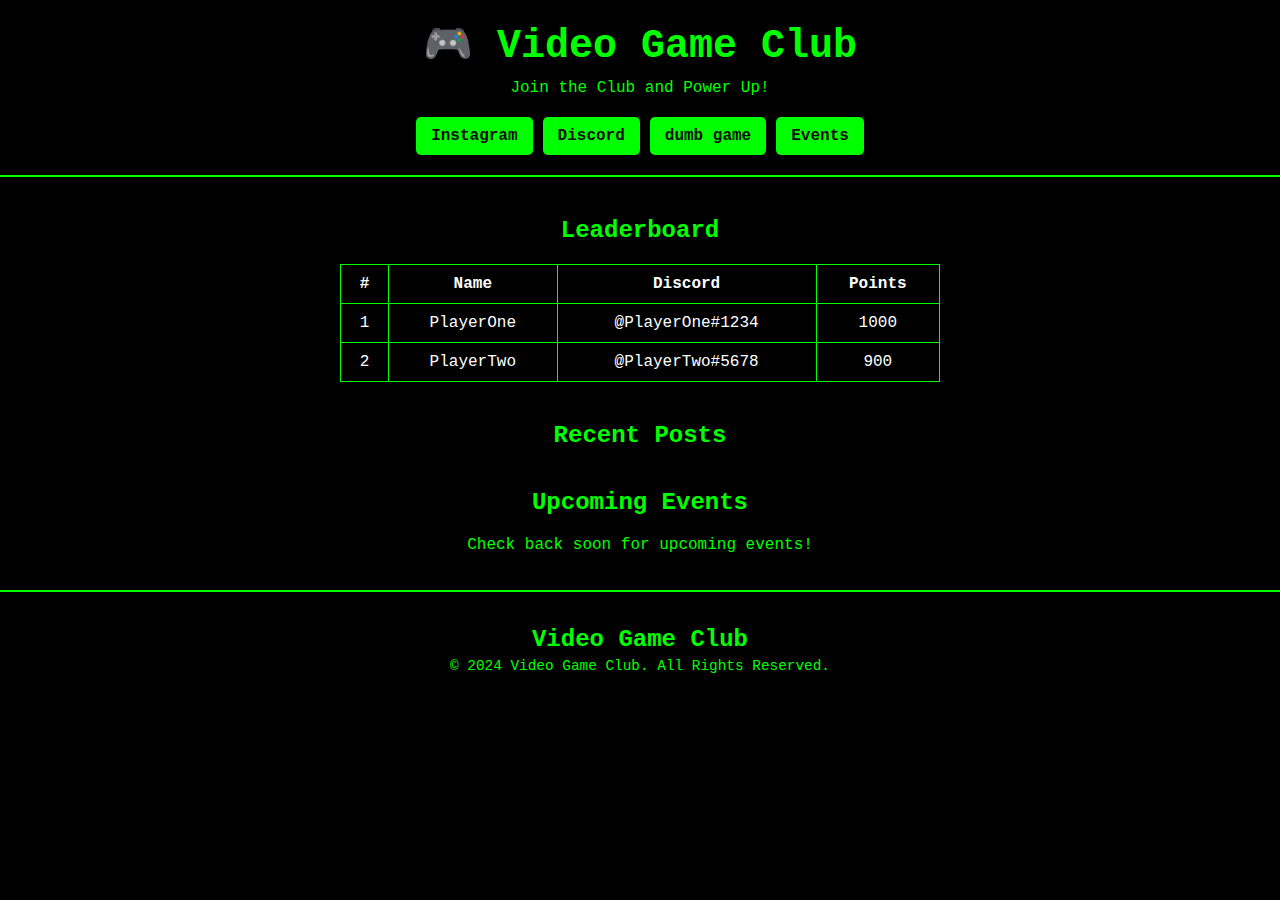
==== index.html @ 9e2483e7 "dumb a link for game" ====
<!DOCTYPE html>
<html lang="en">
<head>
    <meta charset="UTF-8">
    <meta name="viewport" content="width=device-width, initial-scale=1.0">
    <title>Video Game Club</title>
    <link rel="stylesheet" href="styles.css">
</head>
<body>
    <header>
        <h1>🎮 Video Game Club</h1>
        <p>Join the Club and Power Up!</p>
        <div class="header-buttons">
            <a href="https://www.instagram.com/vanier_videogame_club" target="_blank" class="button">Instagram</a>
            <a href="https://discord.gg/cJCDE8Xkyw" target="_blank" class="button">Discord</a>
            <a href="game.html" target="_blank" class="button">dumb game</a>
            <a href="#events" class="button">Events</a>
        </div>
    </header>

    <div class="container">
        <h2>Leaderboard</h2>
        <table class="leaderboard">
            <thead>
                <tr>
                    <th>#</th>
                    <th>Name</th>
                    <th>Discord</th>
                    <th>Points</th>
                </tr>
            </thead>
            <tbody>
                <tr>
                    <td>1</td>
                    <td>PlayerOne</td>
                    <td>@PlayerOne#1234</td>
                    <td>1000</td>
                </tr>
                <tr>
                    <td>2</td>
                    <td>PlayerTwo</td>
                    <td>@PlayerTwo#5678</td>
                    <td>900</td>
                </tr>
                <!-- Add more players as needed -->
            </tbody>
        </table>

        <h2>Recent Posts</h2>
        <div class="instagram-feed">
            <script src="https://static.elfsight.com/platform/platform.js" data-use-service-core defer></script>
            <div class="elfsight-app-aab6038e-ed93-4ec8-a82b-99cb8636bd89" data-elfsight-app-lazy></div>
        </div>

        <h2 id="events">Upcoming Events</h2>
        <p>Check back soon for upcoming events!</p>
    </div>

    <footer>
        <div class="footer-content">
            <h3>Video Game Club</h3>
            <p>&copy; 2024 Video Game Club. All Rights Reserved.</p>
        </div>
    </footer>

    <script src="script.js"></script>
</body>
</html>
---- styles.css ----
body {
    margin: 0;
    font-family: 'Courier New', Courier, monospace;
    color: #00ff00;
    background-color: #000;
}

header {
    text-align: center;
    padding: 20px;
    background: rgba(0, 0, 0, 0.85);
    border-bottom: 2px solid #00ff00;
}

header h1 {
    font-size: 2.5rem;
    margin: 0;
}

header p {
    font-size: 1rem;
    margin: 10px 0 20px;
}

.header-buttons {
    display: flex;
    justify-content: center;
    gap: 10px;
    flex-wrap: wrap;
}

.button {
    background-color: #00ff00;
    color: #0d0d0d;
    padding: 10px 15px;
    text-decoration: none;
    font-weight: bold;
    border-radius: 5px;
    transition: background-color 0.3s;
}

.button:hover {
    background-color: #00cc00;
}

.container {
    text-align: center;
    padding: 20px;
}

.leaderboard {
    width: 100%;
    max-width: 600px;
    margin: 0 auto 40px;
    border-collapse: collapse;
    color: #fff;
    font-size: 1rem;
}

.leaderboard th, .leaderboard td {
    padding: 10px;
    border: 1px solid #00ff00;
}

.instagram-feed {
    display: flex;
    justify-content: center;
    gap: 20px;
    flex-wrap: wrap;
    margin-bottom: 20px;
}

.instagram-feed iframe {
    width: 100%;
    max-width: 300px;
    height: auto;
    border: none;
}

footer {
    background: rgba(0, 0, 0, 0.95);
    padding: 10px 0;
    text-align: center;
    border-top: 2px solid #00ff00;
}

.footer-content h3 {
    font-size: 1.5rem;
    margin-bottom: 5px;
}

.footer-buttons {
    display: flex;
    justify-content: center;
    gap: 10px;
    margin-bottom: 10px;
}

.footer-content p {
    font-size: 0.9rem;
    margin: 5px 0;
}

@media screen and (max-width: 600px) {
    header h1 {
        font-size: 2rem;
    }

    header p {
        font-size: 0.9rem;
    }

    .button {
        padding: 8px 10px;
    }

    .leaderboard {
        font-size: 0.9rem;
    }

    .footer-content h3 {
        font-size: 1.2rem;
    }

    .footer-content p {
        font-size: 0.8rem;
    }
}
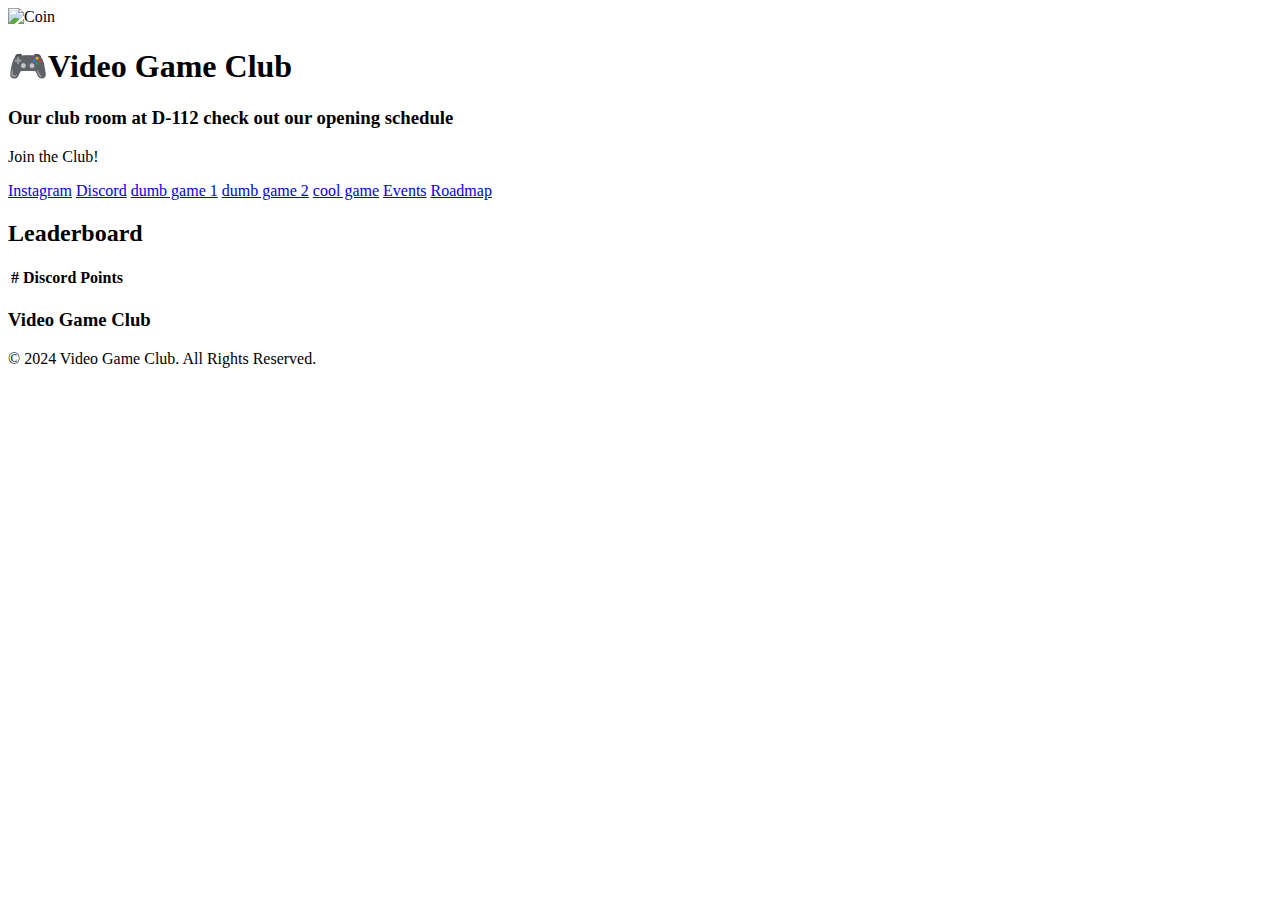
==== commit e3fa641f: "small MAJOR fixes" ====
--- a/index.html
+++ b/index.html
@@ -4,56 +4,55 @@
     <meta charset="UTF-8">
     <meta name="viewport" content="width=device-width, initial-scale=1.0">
     <title>Video Game Club</title>
-    <link rel="stylesheet" href="styles.css">
+    <link rel="stylesheet" href="css/styles.css">
+    <script defer src="js/events.js"></script>
 </head>
 <body>
     <header>
-        <h1>🎮 Video Game Club</h1>
-        <p>Join the Club and Power Up!</p>
+        <img id="coinIcon" src="icon.png" alt="Coin" class="coin-icon">
+        <audio id="coinSound" src="coin.mp3"></audio>
+        <h1>🎮Video Game Club</h1>
+        <h3>Our club room at D-112 check out our opening schedule</h3>
+        <p>Join the Club!</p>
+
         <div class="header-buttons">
             <a href="https://www.instagram.com/vanier_videogame_club" target="_blank" class="button">Instagram</a>
             <a href="https://discord.gg/cJCDE8Xkyw" target="_blank" class="button">Discord</a>
-            <a href="game.html" target="_blank" class="button">dumb game</a>
+            <a href="game.html" class="button">dumb game 1</a>
+            <a href="pokeball.html" class="button">dumb game 2</a>
+            <a href="ZakSchenck-pokemon-game/pokemon.html" class="button">cool game</a>
             <a href="#events" class="button">Events</a>
+            <a href="roadmap.html" class="button">Roadmap</a>
+            <link rel="icon" href="icon.ico" type="image/x-icon">
+            <!-- <link rel="icon" href="favicon.png" type="image/png"> -->
         </div>
     </header>
 
     <div class="container">
+
+        <div id="events-container"></div>
+
         <h2>Leaderboard</h2>
+
         <table class="leaderboard">
             <thead>
                 <tr>
                     <th>#</th>
-                    <th>Name</th>
                     <th>Discord</th>
                     <th>Points</th>
                 </tr>
             </thead>
-            <tbody>
-                <tr>
-                    <td>1</td>
-                    <td>PlayerOne</td>
-                    <td>@PlayerOne#1234</td>
-                    <td>1000</td>
-                </tr>
-                <tr>
-                    <td>2</td>
-                    <td>PlayerTwo</td>
-                    <td>@PlayerTwo#5678</td>
-                    <td>900</td>
-                </tr>
-                <!-- Add more players as needed -->
+            <tbody id="leaderboard-body">
             </tbody>
         </table>
 
-        <h2>Recent Posts</h2>
+        <script src="js/leaderboard.js"></script>
+
         <div class="instagram-feed">
             <script src="https://static.elfsight.com/platform/platform.js" data-use-service-core defer></script>
             <div class="elfsight-app-aab6038e-ed93-4ec8-a82b-99cb8636bd89" data-elfsight-app-lazy></div>
         </div>
 
-        <h2 id="events">Upcoming Events</h2>
-        <p>Check back soon for upcoming events!</p>
     </div>
 
     <footer>
@@ -63,6 +62,6 @@
         </div>
     </footer>
 
-    <script src="script.js"></script>
+    <script src="js/script.js"></script>
 </body>
 </html>
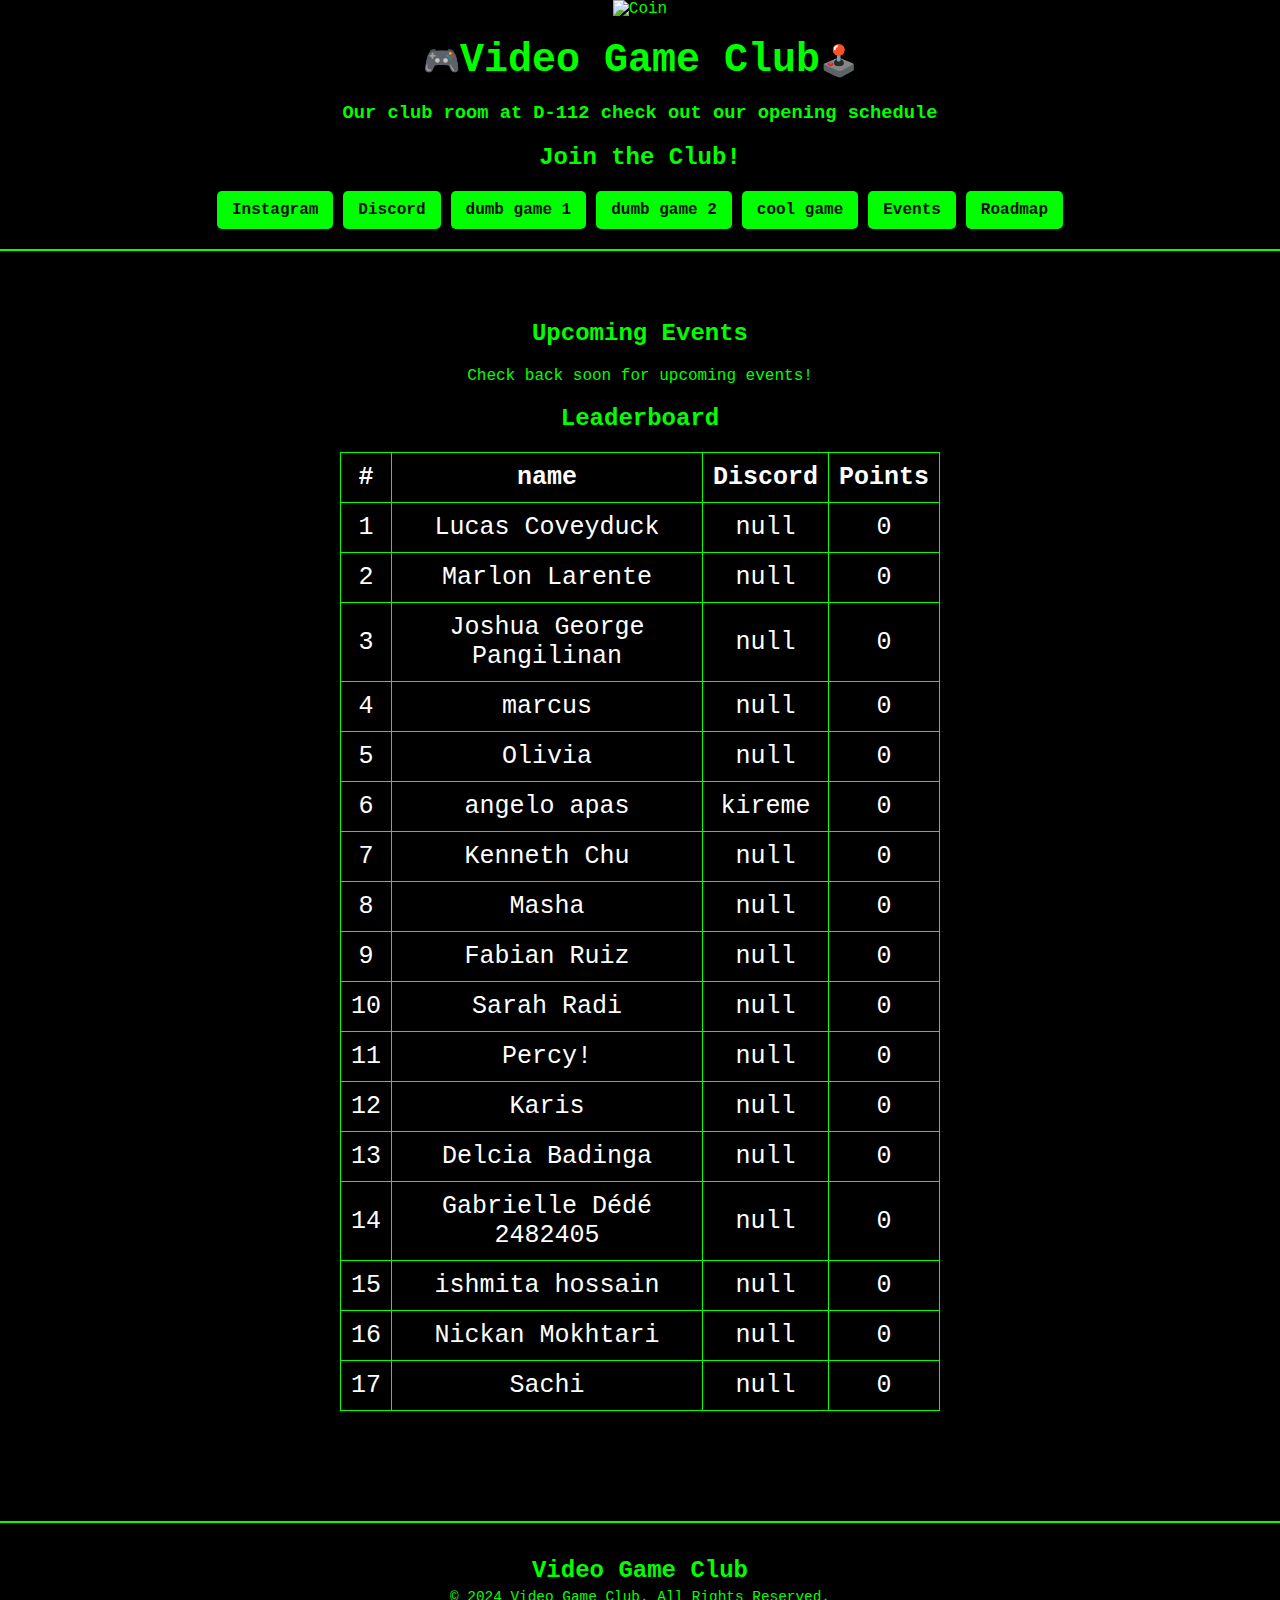
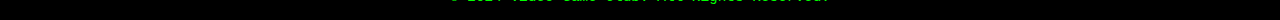
==== commit 7aae0a56: "big push! js and more js" ====
--- a/index.html
+++ b/index.html
@@ -5,15 +5,17 @@
     <meta name="viewport" content="width=device-width, initial-scale=1.0">
     <title>Video Game Club</title>
     <link rel="stylesheet" href="css/styles.css">
+    <link rel="icon" href="icon.ico" type="image/x-icon">
     <script defer src="js/events.js"></script>
+    <script src="js/loadParticles.js"></script>
 </head>
 <body>
     <header>
         <img id="coinIcon" src="icon.png" alt="Coin" class="coin-icon">
         <audio id="coinSound" src="coin.mp3"></audio>
-        <h1>🎮Video Game Club</h1>
+        <h1><a id="con" href="tools.html">🎮</a>Video Game Club<button id="loadParticlesButton">🕹️</button></h1>
         <h3>Our club room at D-112 check out our opening schedule</h3>
-        <p>Join the Club!</p>
+        <h2>Join the Club!</h2>
 
         <div class="header-buttons">
             <a href="https://www.instagram.com/vanier_videogame_club" target="_blank" class="button">Instagram</a>
@@ -23,9 +25,11 @@
             <a href="ZakSchenck-pokemon-game/pokemon.html" class="button">cool game</a>
             <a href="#events" class="button">Events</a>
             <a href="roadmap.html" class="button">Roadmap</a>
-            <link rel="icon" href="icon.ico" type="image/x-icon">
             <!-- <link rel="icon" href="favicon.png" type="image/png"> -->
         </div>
+                <!-- Particle.js background -->
+                <div id="particles-js"></div>
+
     </header>
 
     <div class="container">
@@ -38,6 +42,7 @@
             <thead>
                 <tr>
                     <th>#</th>
+                    <th>name</th>
                     <th>Discord</th>
                     <th>Points</th>
                 </tr>
@@ -55,6 +60,8 @@
 
     </div>
 
+
+
     <footer>
         <div class="footer-content">
             <h3>Video Game Club</h3>
--- a/css/styles.css
+++ b/css/styles.css
@@ -0,0 +1,267 @@
+body {
+    margin: 0;
+    font-family: 'Courier New', Courier, monospace;
+    color: #00ff00;
+    background-color: #000;
+}
+
+header {
+    text-align: center;
+    padding: 20px;
+    background: rgba(0, 0, 0, 0.85);
+    border-bottom: 2px solid #00ff00;
+}
+
+header h1 {
+    font-size: 2.5rem;
+    margin: 0;
+}
+
+header p {
+    font-size: 1rem;
+    margin: 10px 0 20px;
+}
+
+.header-buttons {
+    display: flex;
+    justify-content: center;
+    gap: 10px;
+    flex-wrap: wrap;
+}
+
+#loadParticlesButton, #con {
+    background: none; /* Remove background */
+    border: none; /* Remove border */
+    color: #007bff; /* Text color */
+    font-size: 30px; /* Font size */
+    cursor: pointer; /* Pointer cursor */
+    padding: 0; /* Remove padding */
+    margin: 0; /* Remove margin */
+    text-decoration: none; /* Underline text */
+}
+
+.button {
+    background-color: #00ff00;
+    color: #0d0d0d;
+    padding: 10px 15px;
+    text-decoration: none;
+    font-weight: bold;
+    border-radius: 5px;
+    transition: background-color 0.3s;
+}
+
+.button:hover {
+    background-color: #00cc00;
+}
+
+
+.coin-icon {
+    position: relative;
+    bottom: 20px;
+    width: 50px;
+    cursor: pointer;
+}
+
+#gameButton {
+    position: relative;
+    z-index: 1;
+}
+
+.container {
+    text-align: center;
+    padding: 50px;
+}
+
+#pokemonContainer {
+    position: relative;
+    width: 300px;
+    height: 300px;
+    margin: 0 auto;
+    border: 2px solid #00ff00;
+    background-color: #333;
+}
+
+#pokemon {
+    position: absolute;
+    width: 50px;
+    cursor: pointer;
+}
+
+#pokemonContainer img {
+    display: block;
+}
+
+#timer {
+    font-size: 1.2rem;
+    color: #ffcc00;
+    margin-top: 10px;
+}
+
+#fightingGame {
+    text-align: center;
+}
+
+#playerStats, #opponentStats {
+    margin: 20px 0;
+}
+
+#fightMessage {
+    font-size: 1.2rem;
+    color: #ffcc00;
+    margin-top: 10px;
+}
+
+
+.leaderboard {
+    width: 100%;
+    max-width: 600px;
+    margin: 0 auto 40px;
+    border-collapse: collapse;
+    color: #fff;
+    font-size: 25px;
+}
+
+.leaderboard th, .leaderboard td {
+    padding: 10px;
+    border: 1px solid #00ff00;
+}
+
+.event {
+    color: rgb(240, 62, 225);
+    font-size: 15px;
+    font-family: Verdana, Geneva, Tahoma, sans-serif;
+    border: 2px solid #3419e3;
+    border-radius: 8px;
+    padding: 15px;
+    margin: 15px;
+    position: relative;
+    overflow: hidden;
+    box-shadow: 0 0 10px rgba(225, 8, 249, 0.7);
+    /*Slightlylessintenseshadow*/transition: transform 0.3s, box-shadow 0.3s;
+    -webkit-border-radius: 8px;
+    -moz-border-radius: 8px;
+    -ms-border-radius: 8px;
+    -o-border-radius: 8px;
+}
+
+.event::before {
+    content: '';
+    position: absolute;
+    border: 2px solid #b90cb0;
+    border-radius: 8px;
+    /*Matchcornerradius*/box-shadow: 0 0 10px rgba(138, 8, 198, 0.5);
+    animation: float 3s infinite ease-in-out;
+    pointer-events: none;
+    -webkit-border-radius: 8px;
+    -moz-border-radius: 8px;
+    -ms-border-radius: 8px;
+    -o-border-radius: 8px;
+}
+
+.event:hover {
+    transform: scale(1.05);
+    box-shadow: 0 0 15px rgba(91, 0, 103, 0.9);
+}
+
+/* Specific styles for different parts of the event */
+.event h3 {
+    color: #a761e8; /* Title color */
+}
+
+.event p {
+    color: #f4170b; /* Default text color */
+}
+
+.event p strong {
+    color: rgb(44, 173, 25); /* Label color (e.g., 'Status:', 'Date & Time:', etc.) */
+}
+
+.event p.date-time {
+    color: #00aaff; /* Date & Time color */
+}
+
+.event p.location {
+    color: #e6be1f; /* Location color */
+}
+
+.event p.description {
+    color: #e229cc; /* Description color */
+}
+
+
+@keyframes float {
+    0% {
+        transform: translateY(0);
+    }
+    50% {
+        transform: translateY(-8px);
+    }
+    100% {
+        transform: translateY(0);
+    }
+}
+
+.instagram-feed {
+    display: flex;
+    justify-content: center;
+    gap: 20px;
+    flex-wrap: wrap;
+    margin-bottom: 20px;
+}
+
+.instagram-feed iframe {
+    width: 100%;
+    max-width: 300px;
+    height: auto;
+    border: none;
+}
+
+footer {
+    background: rgba(0, 0, 0, 0.95);
+    padding: 10px 0;
+    text-align: center;
+    border-top: 2px solid #00ff00;
+}
+
+.footer-content h3 {
+    font-size: 1.5rem;
+    margin-bottom: 5px;
+}
+
+.footer-buttons {
+    display: flex;
+    justify-content: center;
+    gap: 10px;
+    margin-bottom: 10px;
+}
+
+.footer-content p {
+    font-size: 0.9rem;
+    margin: 5px 0;
+}
+
+@media screen and (max-width: 600px) {
+    header h1 {
+        font-size: 20px;
+    }
+
+    header p {
+        font-size: 0.9rem;
+    }
+
+    .button {
+        padding: 8px 10px;
+    }
+
+    .leaderboard {
+        font-size: 0.9rem;
+    }
+
+    .footer-content h3 {
+        font-size: 1.2rem;
+    }
+
+    .footer-content p {
+        font-size: 0.8rem;
+    }
+}
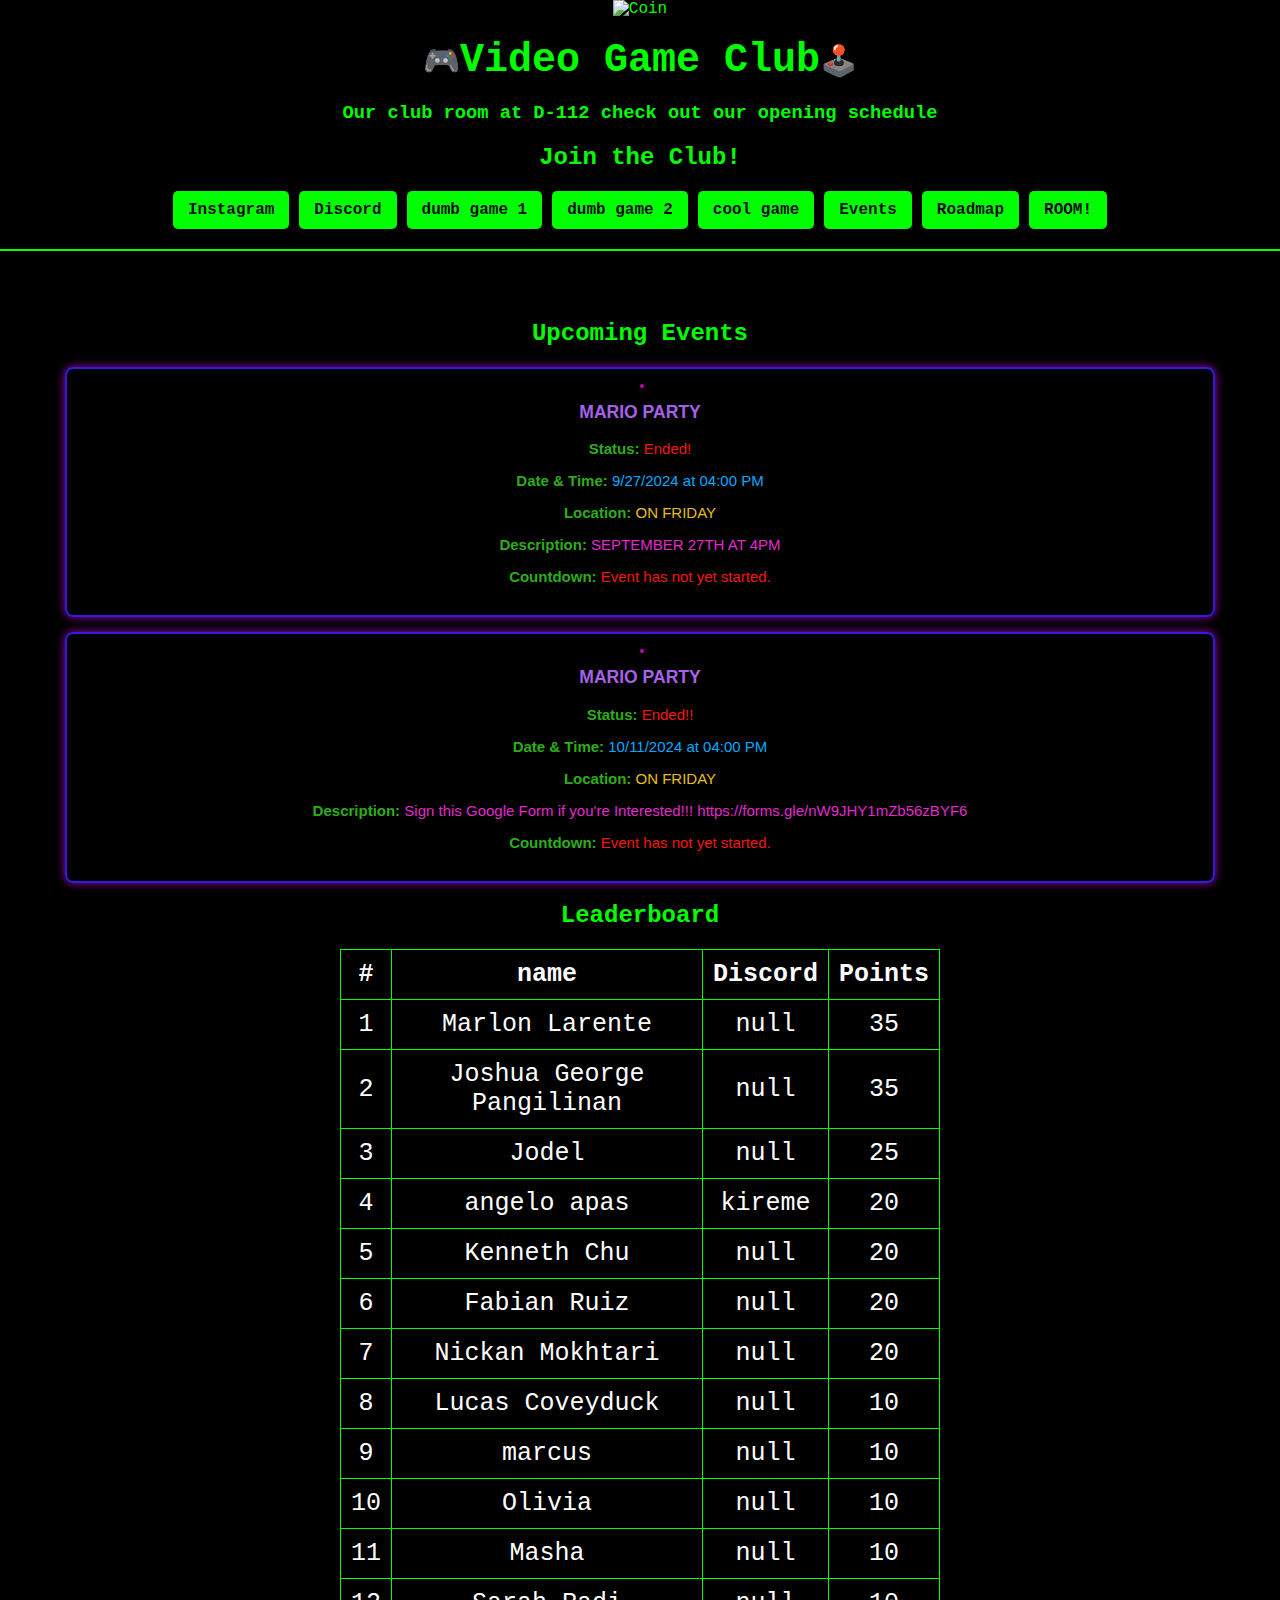
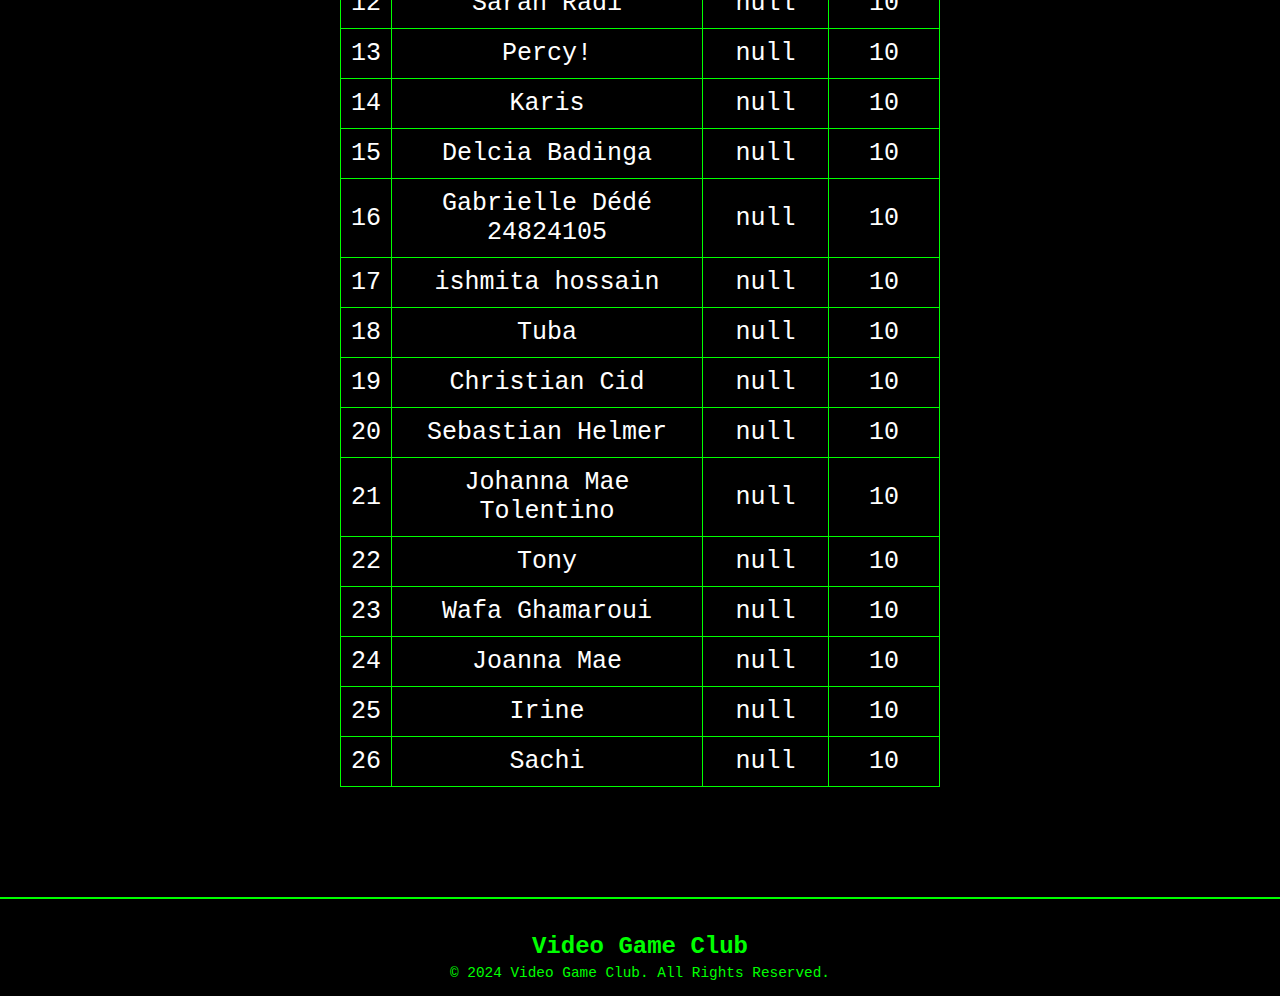
==== commit e1cdafc6: "Fixes, updates and new room.html!" ====
--- a/index.html
+++ b/index.html
@@ -3,6 +3,10 @@
 <head>
     <meta charset="UTF-8">
     <meta name="viewport" content="width=device-width, initial-scale=1.0">
+    <meta property="og:title" content="Video Game Club" />
+    <meta property="og:description" content="Check out our website and view our upcoming events!" />
+    <meta property="og:image" content="https://raw.githubusercontent.com/vaniervideogameclub/vaniervideogameclub.github.io/refs/heads/main/icon.png" />
+    <meta property="og:url" content="https://vaniervideogameclub.github.io/" />
     <title>Video Game Club</title>
     <link rel="stylesheet" href="css/styles.css">
     <link rel="icon" href="icon.ico" type="image/x-icon">
@@ -25,6 +29,8 @@
             <a href="ZakSchenck-pokemon-game/pokemon.html" class="button">cool game</a>
             <a href="#events" class="button">Events</a>
             <a href="roadmap.html" class="button">Roadmap</a>
+            <a href="room.html" class="button">ROOM!</a>
+
             <!-- <link rel="icon" href="favicon.png" type="image/png"> -->
         </div>
                 <!-- Particle.js background -->
--- a/css/styles.css
+++ b/css/styles.css
@@ -216,6 +216,30 @@
     border: none;
 }
 
+.container3d {
+    display: flex;
+    justify-content: center;
+    align-items: center;
+    width: 90vw;
+    max-width: 800px;
+    height: 90vh;
+    max-height: 600px;
+    margin: 0 auto;
+    border: 2px solid #00ff00;
+    background-color: #333;
+}
+
+.container3d h2 {
+    margin-bottom: 50px;
+    text-align: center;
+}
+
+
+model-viewer {
+    width: 100%;
+    height: 100%;
+}
+
 footer {
     background: rgba(0, 0, 0, 0.95);
     padding: 10px 0;
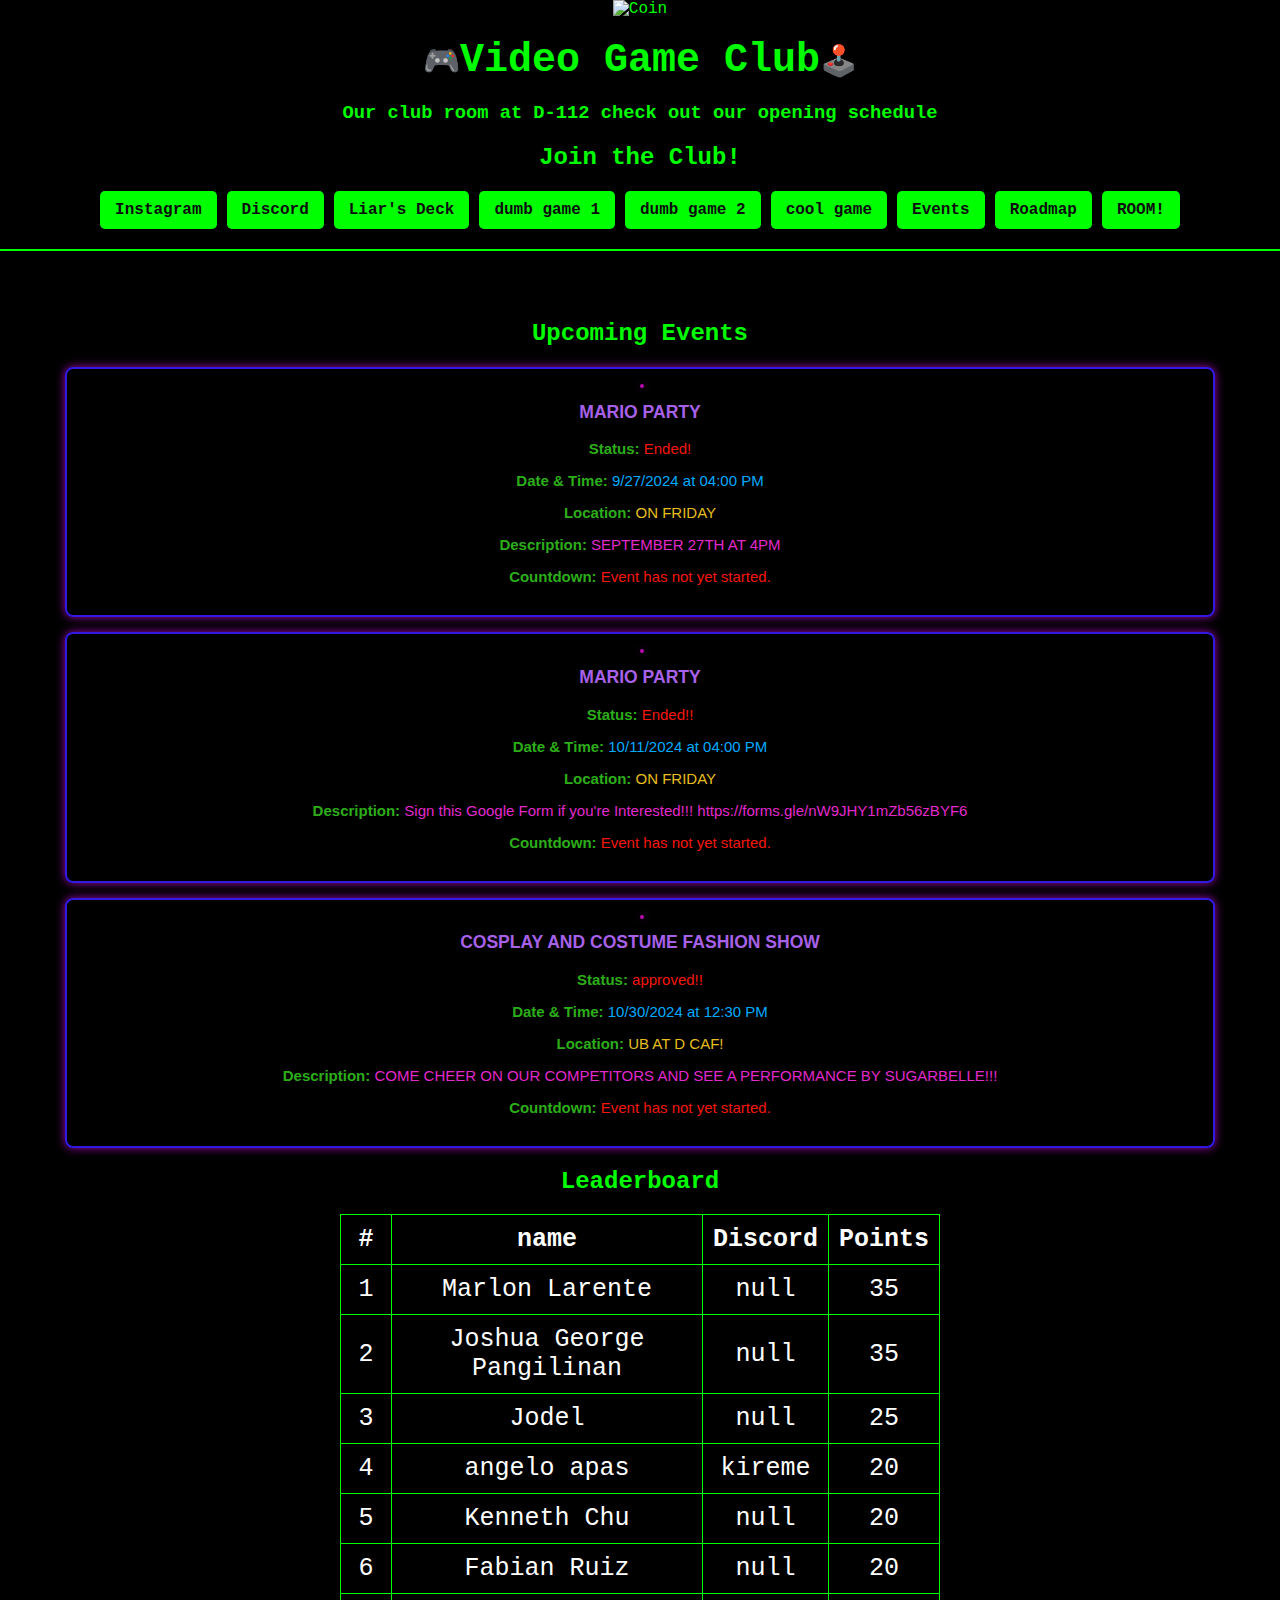
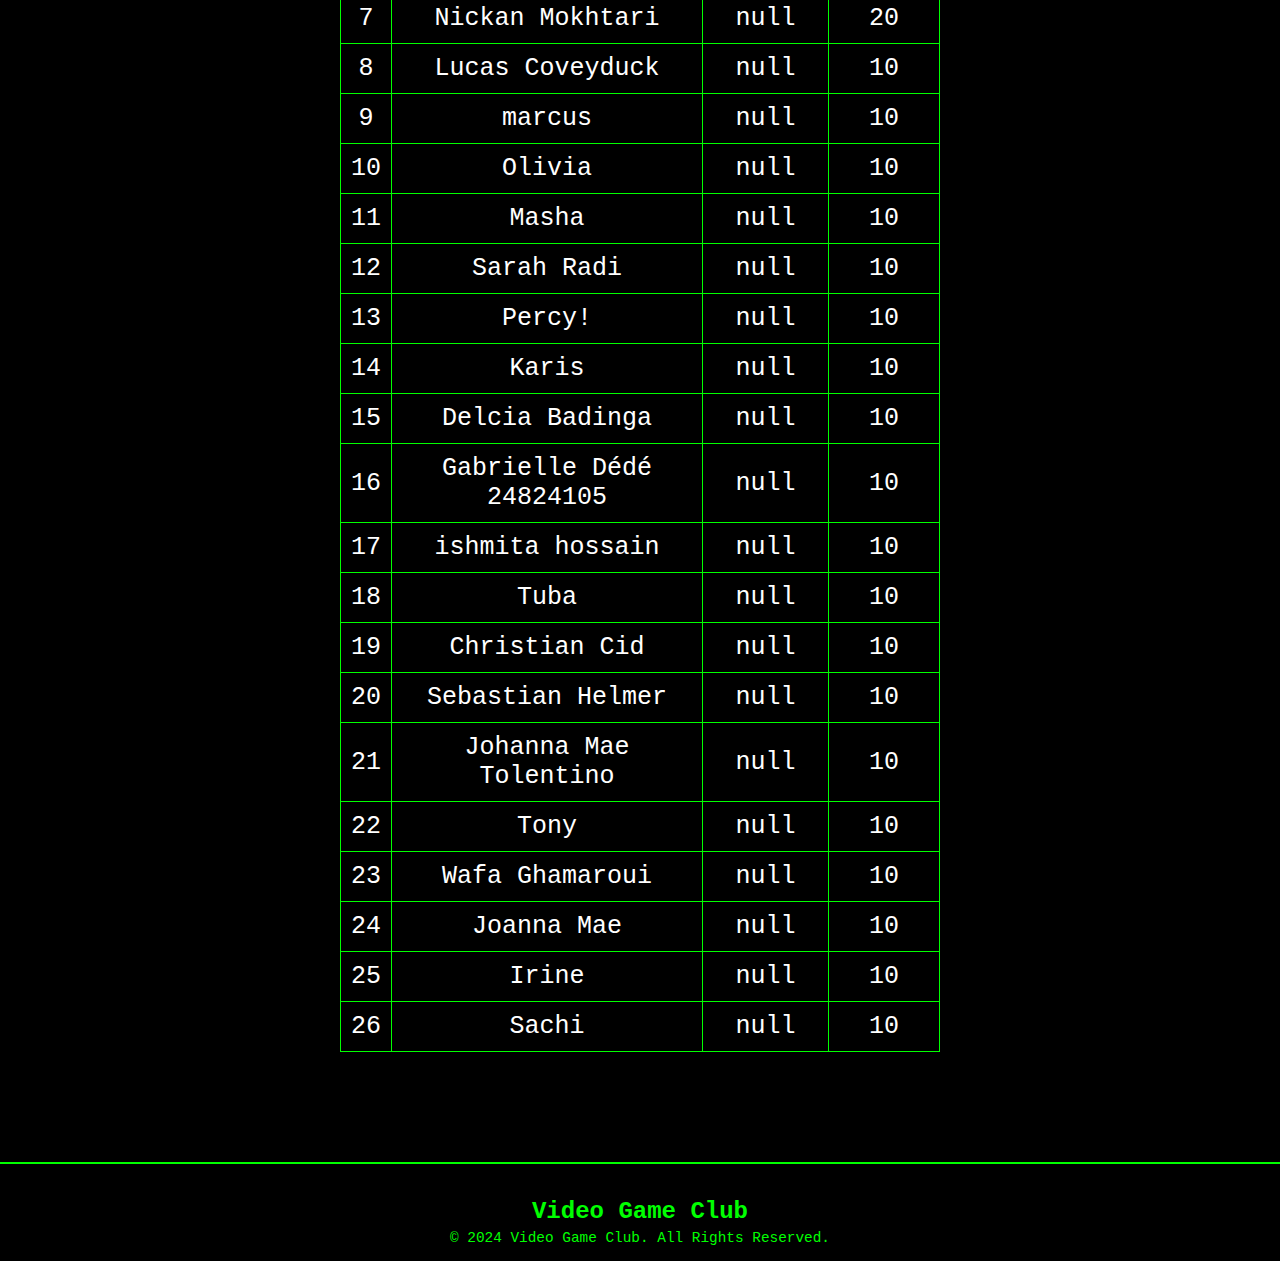
==== commit 69255fb9: "fixes...." ====
--- a/index.html
+++ b/index.html
@@ -24,6 +24,7 @@
         <div class="header-buttons">
             <a href="https://www.instagram.com/vanier_videogame_club" target="_blank" class="button">Instagram</a>
             <a href="https://discord.gg/cJCDE8Xkyw" target="_blank" class="button">Discord</a>
+            <a href="Liars_Deck/index.html" class="button">Liar's Deck</a>
             <a href="game.html" class="button">dumb game 1</a>
             <a href="pokeball.html" class="button">dumb game 2</a>
             <a href="ZakSchenck-pokemon-game/pokemon.html" class="button">cool game</a>
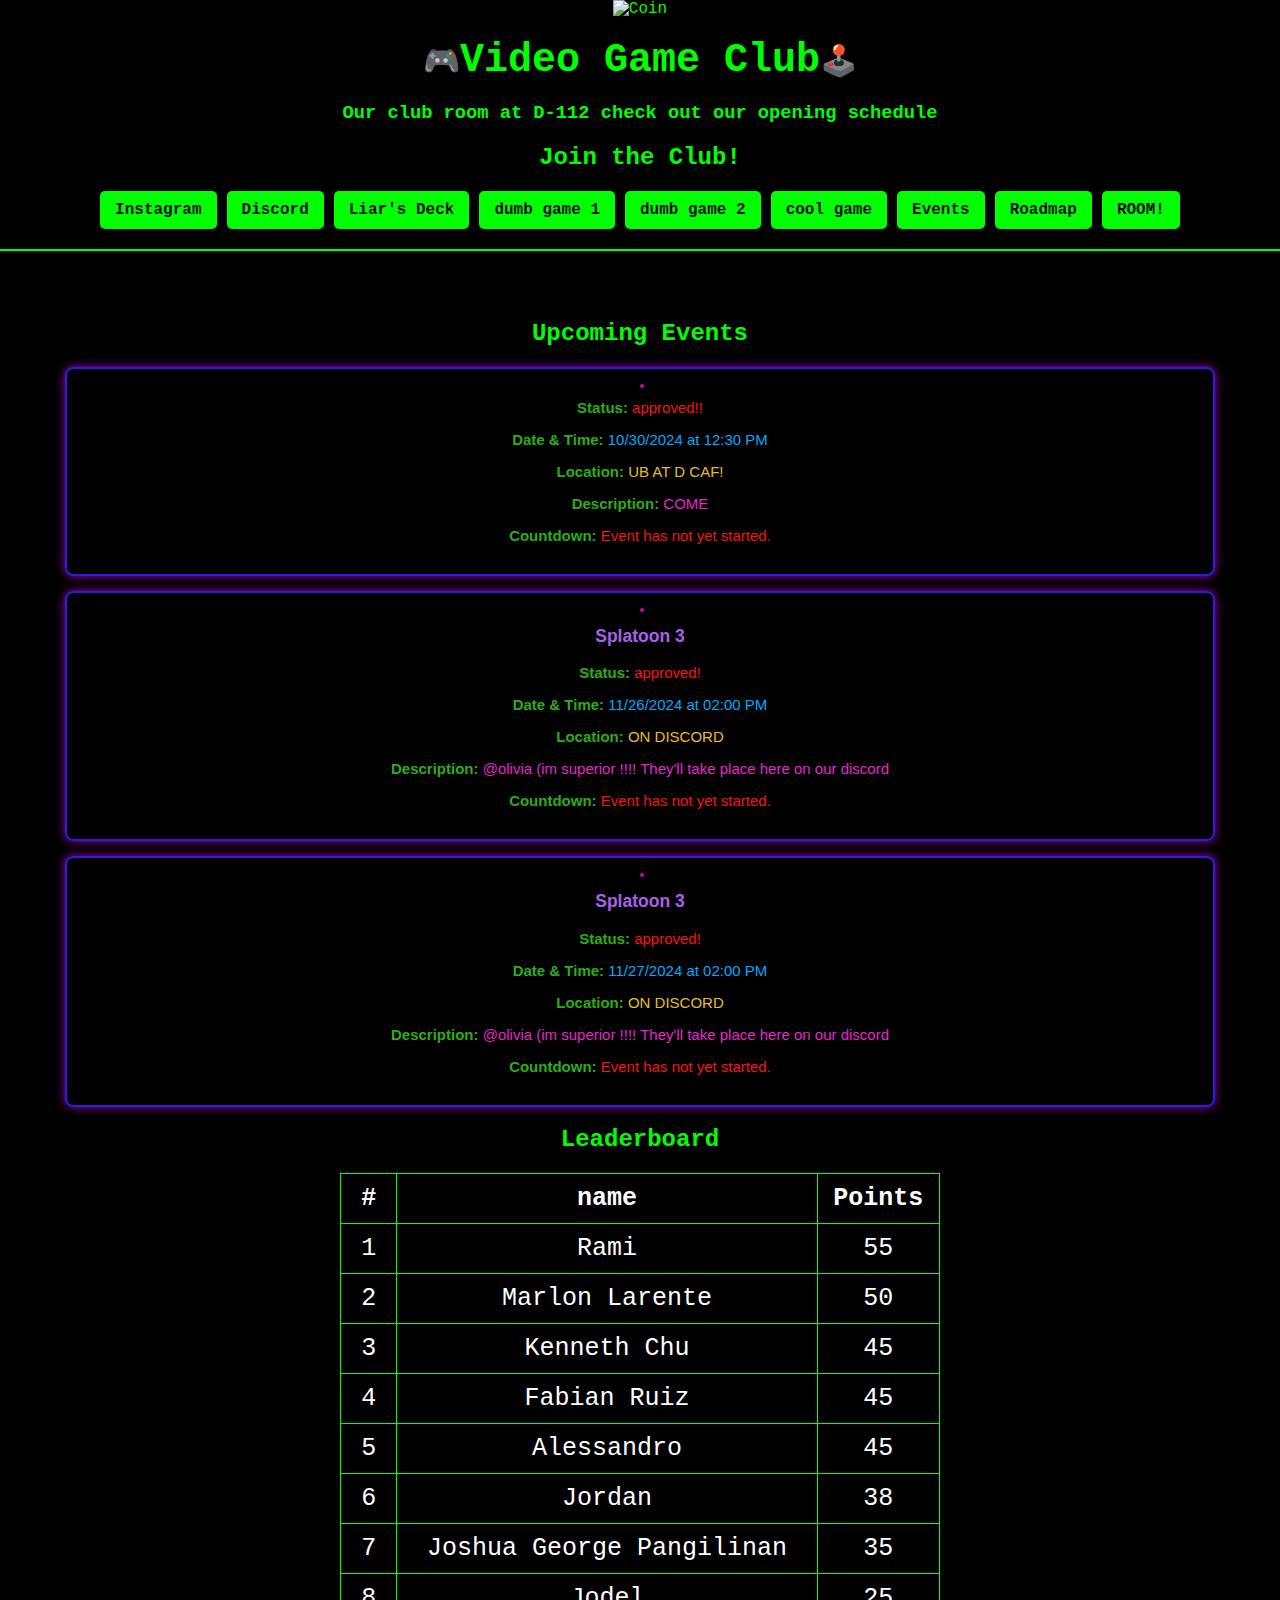
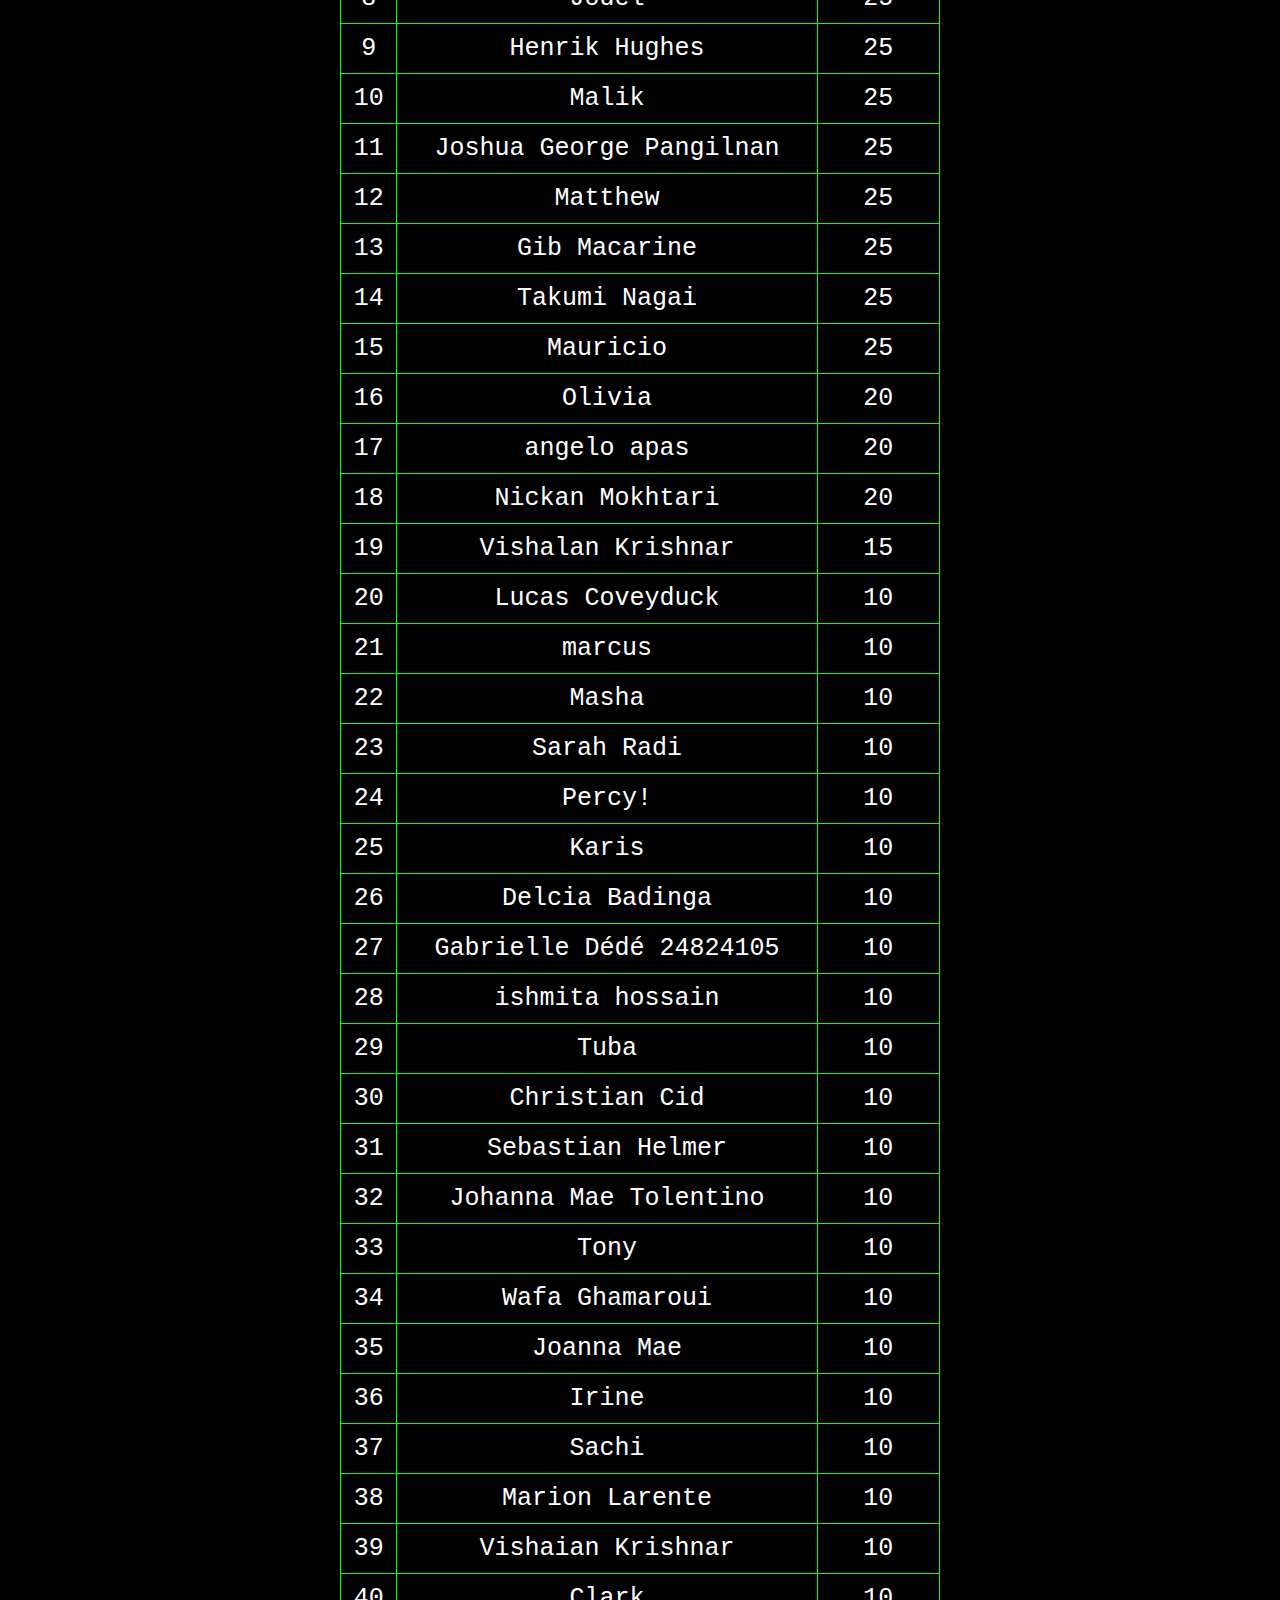
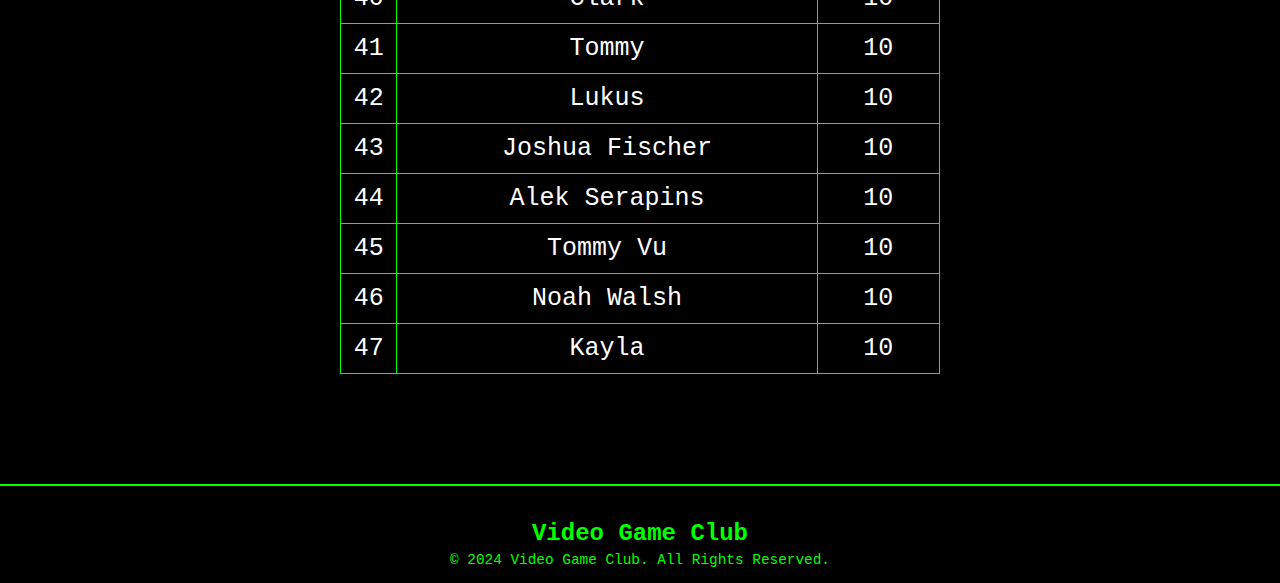
==== commit 508493cc: "updating the leaderboard" ====
--- a/index.html
+++ b/index.html
@@ -50,7 +50,6 @@
                 <tr>
                     <th>#</th>
                     <th>name</th>
-                    <th>Discord</th>
                     <th>Points</th>
                 </tr>
             </thead>
